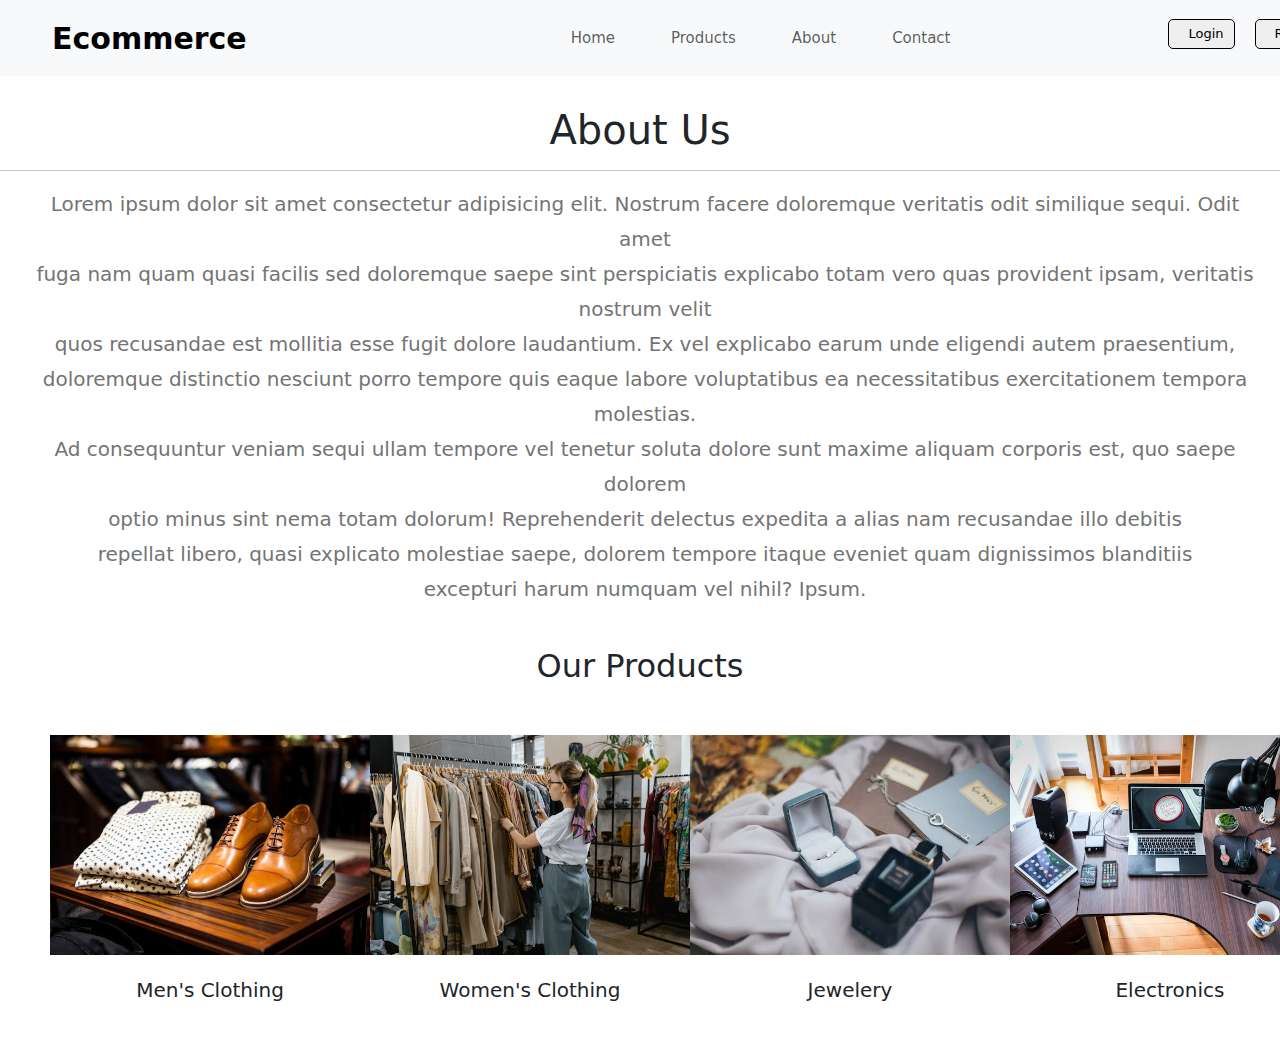
==== code/about.html @ 4bb2878c "About page" ====
<!DOCTYPE html>
<html lang="en">

<head>
    <meta charset="UTF-8">
    <meta name="viewport" content="width=device-width, initial-scale=1.0">
    <title>Home Page</title>
    <link href="https://cdn.jsdelivr.net/npm/bootstrap@5.3.3/dist/css/bootstrap.min.css" rel="stylesheet"
        integrity="sha384-QWTKZyjpPEjISv5WaRU9OFeRpok6YctnYmDr5pNlyT2bRjXh0JMhjY6hW+ALEwIH" crossorigin="anonymous">
    <link rel="stylesheet" href="https://cdnjs.cloudflare.com/ajax/libs/font-awesome/6.6.0/css/all.min.css"
        integrity="sha512-Kc323vGBEqzTmouAECnVceyQqyqdsSiqLQISBL29aUW4U/M7pSPA/gEUZQqv1cwx4OnYxTxve5UMg5GT6L4JJg=="
        crossorigin="anonymous" referrerpolicy="no-referrer" />
    <link href="../code/external.css" rel="stylesheet">

</head>

<body>
    <!--Headers Section -->
    <nav class="navbar navbar-expand-lg bg-body-tertiary">
        <div class="container-fluid">
            <a class="navbar-brand" href="#">Ecommerce</a>
            <button class="navbar-toggler" type="button" data-bs-toggle="collapse" data-bs-target="#navbarNavAltMarkup"
                aria-controls="navbarNavAltMarkup" aria-expanded="false" aria-label="Toggle navigation">
                <span class="navbar-toggler-icon"></span>
            </button>
            <div class="collapse navbar-collapse" id="navbarNavAltMarkup">
                <div class="navbar-nav">
                    <!-- <a class="nav-link active" aria-current="page" href="#">Home</a> -->
                    <a class="nav-link" href="#">Home</a>
                    <a class="nav-link" href="#">Products</a>
                    <a class="nav-link" href="#">About</a>
                    <a class="nav-link" href="#">Contact</a>
                    <button class="button"><i class="fa-solid fa-right-to-bracket"></i>Login</button>
                    <button class="button"><i class="fa-solid fa-user-plus"></i>Register</button>
                    <button class="button"><i class="fa-solid fa-cart-shopping"></i>Cart<span> (0)</span></button>
                </div>
            </div>
        </div>
    </nav>
    <h1 class="aboutUs">About Us</h1>
    <hr>
    <p class="aboutUs-Content">Lorem ipsum dolor sit amet consectetur adipisicing elit. Nostrum facere doloremque veritatis odit similique
        sequi. Odit amet<br> fuga nam quam quasi facilis sed doloremque saepe sint perspiciatis explicabo totam vero quas
        provident ipsam, veritatis nostrum velit<br> quos recusandae est mollitia esse fugit dolore laudantium. Ex vel
        explicabo earum unde eligendi autem praesentium,<br> doloremque distinctio nesciunt porro tempore quis eaque labore
        voluptatibus ea necessitatibus exercitationem tempora molestias.<br> Ad consequuntur veniam sequi ullam tempore vel
        tenetur soluta dolore sunt maxime aliquam corporis est, quo saepe dolorem<br> optio minus sint nema totam dolorum!
        Reprehenderit delectus expedita a alias nam recusandae illo debitis<br> repellat libero, quasi explicato molestiae
        saepe, dolorem tempore itaque eveniet quam dignissimos blanditiis<br> excepturi harum numquam vel nihil? Ipsum.</p>
    <h2 class="OurProducts-lable">Our Products</h2>
    <div class="product-imgs">
        <figure>
        <img class="img-styles" src="../imgs/pexels-photo-298863.jpeg" height="220px" width="320px">
        <figcaption class="caption">Men's Clothing</figcaption>
        </figure>
        <figure>
        <img class="img-styles" src="../imgs/pexels-photo-7679720.jpeg" height="220px" width="320px">
        <figcaption class="caption">Women's Clothing</figcaption>
        </figure>
        <figure>
        <img class="img-styles" src="../imgs/pexels-photo-1927259.webp" height="220px" width="320px">
        <figcaption class="caption">Jewelery</figcaption>
        </figure>
        <figure>
        <img class="img-styles" src="../imgs/pexels-photo-356056.jpeg" height="220px" width="320px">
        <figcaption class="caption">Electronics</figcaption>
        </figure>
    </div>
    <script src="https://cdn.jsdelivr.net/npm/bootstrap@5.3.3/dist/js/bootstrap.bundle.min.js"
        integrity="sha384-YvpcrYf0tY3lHB60NNkmXc5s9fDVZLESaAA55NDzOxhy9GkcIdslK1eN7N6jIeHz"
        crossorigin="anonymous"></script>
</body>

</html>
---- code/external.css ----
/* Headers Section */
.container-fluid{
    height: 60px;
}
.nav-link{
    position: relative;
    left: 300px;
    margin-right: 40px;
    font-size: 15px;
}
.button{
    position: relative;
    left: 450px;
    font-size: 13px;
    border: 1px solid black;
    border-radius: 5px;
    height: 30px;
    margin-left: 20px;
    padding-right: 10px;
}
.navbar-brand{
    font-size: 30px;
    margin-left: 40px;
    font-weight: 700;
}
.fa-solid{
    padding-right: 8px;
    padding-left: 5px;
}


/* About Us page */
.aboutUs{
    margin-top: 30px;
    margin-bottom: 10px;
    text-align: center;
}
.aboutUs-Content{
    color: rgb(116, 116, 116);
    font-size: 20px;
    text-align: center;
    margin-left: 30px;
    margin-right: 20px;
    line-height: 35px;
}
.OurProducts-lable{
    margin-top: 40px;
    text-align: center;
}
.product-imgs{
    /* border: 1px solid black; */
    margin-top: 50px;
    margin-left: 50px;
    margin-right: 40px;
    display: flex;
    justify-content: space-between;
}
.img-styles{
    /* border: 1px solid black; */
}
.caption{
    font-weight: ;
    font-size: 20px;
    text-align: center;
    padding: 20px;
}
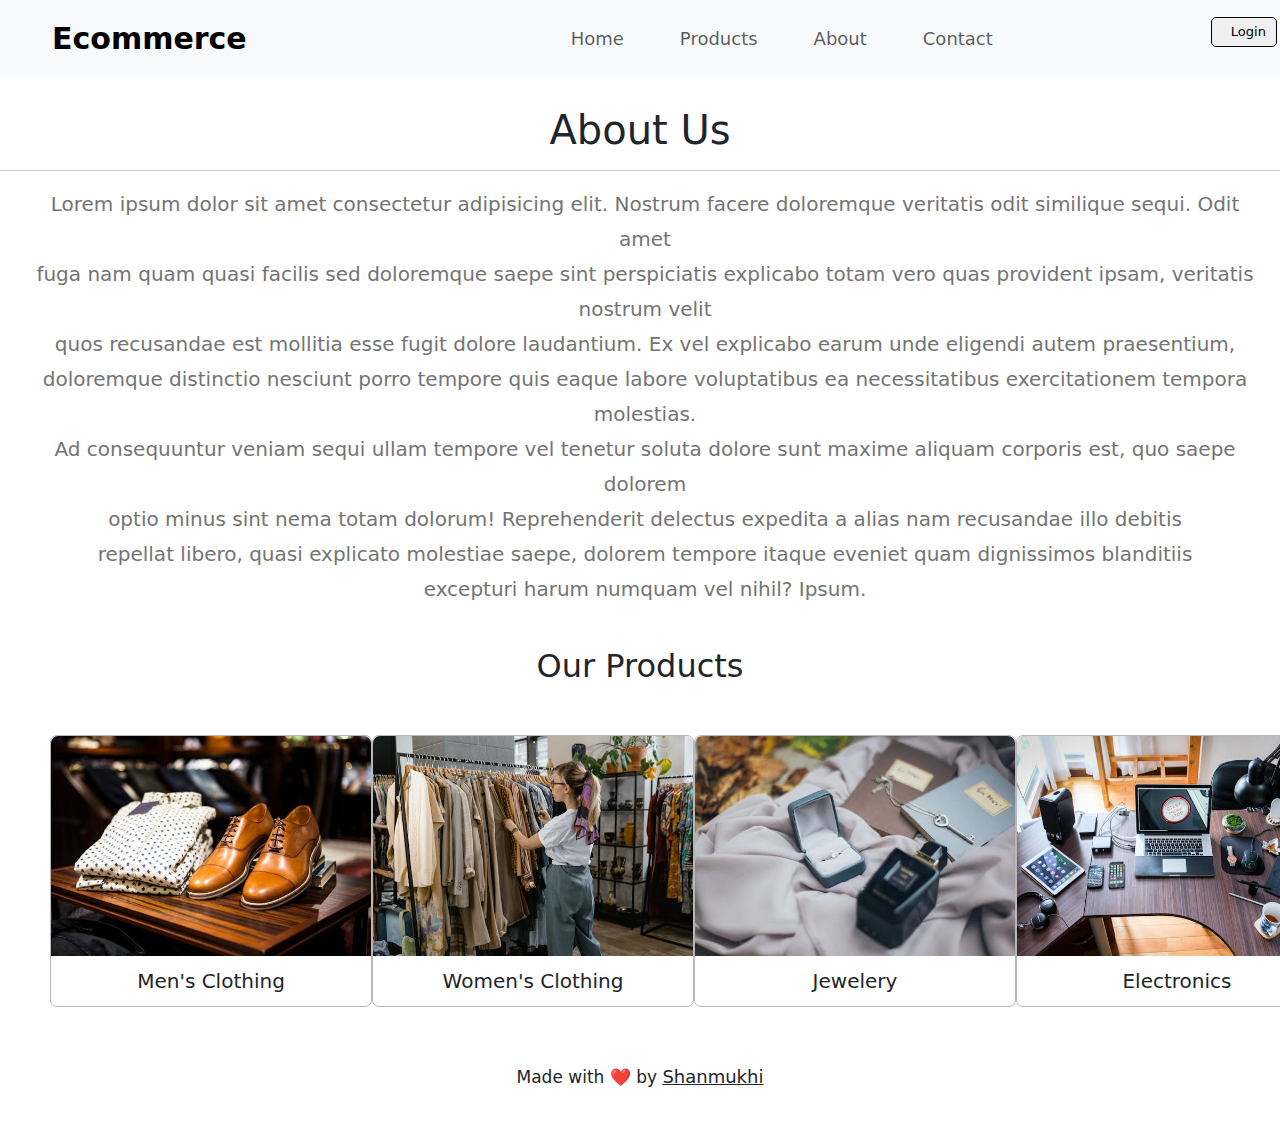
==== commit 793f32b2: "contact page" ====
--- a/code/about.html
+++ b/code/about.html
@@ -4,7 +4,7 @@
 <head>
     <meta charset="UTF-8">
     <meta name="viewport" content="width=device-width, initial-scale=1.0">
-    <title>Home Page</title>
+    <title>About Page</title>
     <link href="https://cdn.jsdelivr.net/npm/bootstrap@5.3.3/dist/css/bootstrap.min.css" rel="stylesheet"
         integrity="sha384-QWTKZyjpPEjISv5WaRU9OFeRpok6YctnYmDr5pNlyT2bRjXh0JMhjY6hW+ALEwIH" crossorigin="anonymous">
     <link rel="stylesheet" href="https://cdnjs.cloudflare.com/ajax/libs/font-awesome/6.6.0/css/all.min.css"
@@ -66,6 +66,7 @@
         <figcaption class="caption">Electronics</figcaption>
         </figure>
     </div>
+    <p class="footer">Made with ❤️ by <u>Shanmukhi</u></p>
     <script src="https://cdn.jsdelivr.net/npm/bootstrap@5.3.3/dist/js/bootstrap.bundle.min.js"
         integrity="sha384-YvpcrYf0tY3lHB60NNkmXc5s9fDVZLESaAA55NDzOxhy9GkcIdslK1eN7N6jIeHz"
         crossorigin="anonymous"></script>
--- a/code/external.css
+++ b/code/external.css
@@ -6,7 +6,7 @@
     position: relative;
     left: 300px;
     margin-right: 40px;
-    font-size: 15px;
+    font-size: 18px;
 }
 .button{
     position: relative;
@@ -55,12 +55,28 @@
     display: flex;
     justify-content: space-between;
 }
-.img-styles{
-    /* border: 1px solid black; */
-}
 .caption{
-    font-weight: ;
+    font-weight: 500;
     font-size: 20px;
     text-align: center;
-    padding: 20px;
+    padding: 10px;
+}
+.product-imgs>figure{
+    border: 1px solid rgb(184, 182, 182);
+    border-radius: 7px;
+}
+.img-styles{
+    border-top-left-radius: 7px;
+    border-top-right-radius: 7px;
+
+}
+/* Footer */
+.footer{
+    font-size: 17px;
+    margin-top: 40px;
+    margin-bottom: 35px;
+    text-align: center;
+}
+.footer u{
+    font-size: 18px;
 }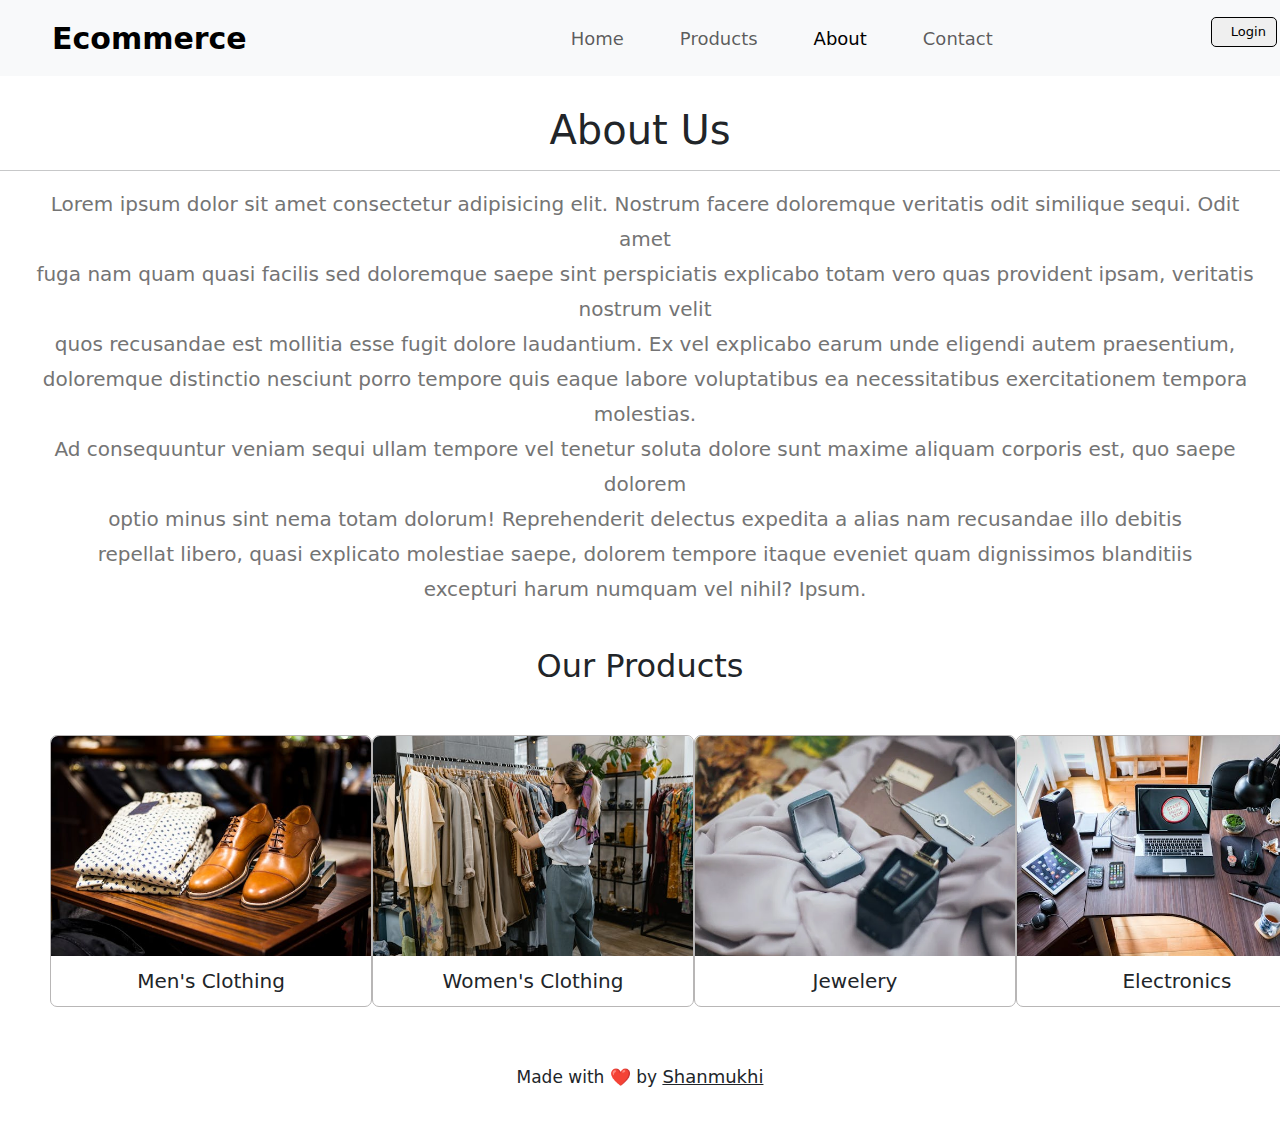
==== commit a8757c6b: "Project completed" ====
--- a/code/about.html
+++ b/code/about.html
@@ -16,6 +16,7 @@
 
 <body>
     <!--Headers Section -->
+    <section id="navbar">
     <nav class="navbar navbar-expand-lg bg-body-tertiary">
         <div class="container-fluid">
             <a class="navbar-brand" href="#">Ecommerce</a>
@@ -25,18 +26,18 @@
             </button>
             <div class="collapse navbar-collapse" id="navbarNavAltMarkup">
                 <div class="navbar-nav">
-                    <!-- <a class="nav-link active" aria-current="page" href="#">Home</a> -->
-                    <a class="nav-link" href="#">Home</a>
-                    <a class="nav-link" href="#">Products</a>
-                    <a class="nav-link" href="#">About</a>
-                    <a class="nav-link" href="#">Contact</a>
-                    <button class="button"><i class="fa-solid fa-right-to-bracket"></i>Login</button>
-                    <button class="button"><i class="fa-solid fa-user-plus"></i>Register</button>
-                    <button class="button"><i class="fa-solid fa-cart-shopping"></i>Cart<span> (0)</span></button>
+                    <a class="nav-link" href="./index.html">Home</a>
+                    <a class="nav-link" href="./product.html">Products</a>
+                    <a style="color: black;" class="nav-link" href="./about.html">About</a>
+                    <a class="nav-link" href="./contact.html">Contact</a>
+                    <a href="./login.html"><button class="button"><i class="fa-solid fa-right-to-bracket"></i>Login</button></a>
+                    <a href="./register.html"><button class="button"><i class="fa-solid fa-user-plus"></i>Register</button></a>
+                    <a href="./cart.html"><button class="button"><i class="fa-solid fa-cart-shopping"></i>Cart<span> (0)</span></button></a>
                 </div>
             </div>
         </div>
     </nav>
+    </section>
     <h1 class="aboutUs">About Us</h1>
     <hr>
     <p class="aboutUs-Content">Lorem ipsum dolor sit amet consectetur adipisicing elit. Nostrum facere doloremque veritatis odit similique
--- a/code/external.css
+++ b/code/external.css
@@ -17,6 +17,10 @@
     height: 30px;
     margin-left: 20px;
     padding-right: 10px;
+}
+.button:hover{
+    background-color: black;
+    color: white;
 }
 .navbar-brand{
     font-size: 30px;
@@ -27,8 +31,65 @@
     padding-right: 8px;
     padding-left: 5px;
 }
-
-
+.line{
+    margin-bottom: 35px;
+}
+/* home page */
+.banner{
+    background-image: url("../imgs/main.png.jpg");
+    height: 450px;
+    background-position: 100%; 
+    margin-left: 15px;
+    margin-right: 15px;
+}
+.home-img{
+    position: relative;
+    top: 150px;
+    font-size: 45px;
+    font-weight: lighter;
+    color: white;
+    margin-left: 40px;
+    
+}
+.banner-content{
+    width: 95%;
+    color: white;
+    position: relative;
+    left: 40px;
+    top: 140px;
+    font-size: 30px;
+}
+.latestProducts{
+    font-size: 45px;
+    margin-top: 30px;
+    font-weight: lighter;
+    text-align: center;
+}
+.categoryBtn{
+    display: flex;
+    justify-content: center;
+    margin-top: 60px;
+    
+}
+#productsContainer{
+    display: flex;
+    flex-wrap: wrap;
+    gap: 25px;
+    padding-bottom: 50px;
+    padding-left: 20px;
+}
+#productsContainer .productCard{
+    width: 350px;
+    border: 1px solid rgb(177, 175, 175);   
+    border-radius: 5px;
+    text-align: center;
+    padding: 7px;
+ }
+ .productCard img{
+    width: 100%;
+    height: 190px;
+    object-fit: contain;      
+}
 /* About Us page */
 .aboutUs{
     margin-top: 30px;
@@ -48,7 +109,6 @@
     text-align: center;
 }
 .product-imgs{
-    /* border: 1px solid black; */
     margin-top: 50px;
     margin-left: 50px;
     margin-right: 40px;
@@ -70,6 +130,40 @@
     border-top-right-radius: 7px;
 
 }
+/* contact us page */
+.contactUs-container{
+    margin-left: 620px;
+}
+.contactUs-container p{
+    margin-bottom: 10px;
+    margin-top: 15px;
+}
+.form-control{
+    border: 1px solid rgb(184, 182, 182);
+    border-radius: 5px;
+    padding-left: 10px;
+    width: 350px;
+    height: 40px;
+}
+#contact-message{
+    text-align: start;
+    height: 200px;
+}
+ #contact-message::placeholder{
+    position: relative;
+    transform: translateY(-85px);
+    line-height: 1px; 
+ }
+ .sendBtn{
+    margin-left: 765px;
+    margin-top: 25px;
+    border: none;
+    color: white;
+    background-color: grey;
+    border-radius: 5px;
+    height: 35px;
+    width: 80px;
+ }
 /* Footer */
 .footer{
     font-size: 17px;
@@ -79,4 +173,142 @@
 }
 .footer u{
     font-size: 18px;
+}
+.contact-footer{
+    font-size: 17px;
+    margin-top: 40px;
+    margin-bottom: 35px;
+    margin-left: 680px;
+}
+.contact-footer u{
+    font-size: 18px;
+}
+.home-footer{
+    text-align: center;
+}
+
+/* cart page */
+.cart-empty {
+    height: 300px;
+    text-align: center;
+    background-color: #f8f9fa;
+    color: black;
+    padding: 20px;
+    margin: 20px auto;
+    border-radius: 5px;
+    font-size: 50px;
+    font-weight: lighter;
+}
+.cart-empty p{
+    margin-top: 60px;
+}
+.order-summary {
+    width: 400px;
+    border: 1px solid lightgray;
+    border-radius: 5px;
+    padding: 20px;
+    background-color: #f9f9f9;
+}
+.btn-custom {
+    margin-top: 10px;
+    display: block;
+    width: 100%;
+    height: 40px;
+    font-size: 16px;
+    border: none;
+    border-radius: 5px;
+}
+.product-list {
+    list-style-type: none;
+    padding: 0;
+}
+
+.product-list li {
+    display: flex;
+    justify-content: space-between;
+    align-items: center;
+    border-bottom: 1px solid lightgray;
+    padding: 10px 0;
+}
+
+.product-details {
+    display: flex;
+    align-items: center;
+    justify-content: space-between;
+    width: 60%;
+}
+
+.product-details img {
+    width: 175px;
+    height: 100px;
+    margin-left: 20px;
+    border: none;
+}
+.product-details p {
+    margin-right: 120px;
+    margin-left: 60px;
+
+}
+
+.quantity-controls {
+    display: flex;
+    align-items: center;
+    justify-content: center;
+    width: 20%;
+}
+
+.quantity-controls button {
+    background-color: #ddd;
+    border: 1px solid #ccc;
+    border-radius: 3px;
+    width: 30px;
+    height: 30px;
+    font-size: 16px;
+    text-align: center;
+    cursor: pointer;
+}
+.quantity-controls span {
+    margin: 0 10px;
+}
+
+.btn-dark-custom {
+    background-color: black;
+    color: white;
+}
+
+.btn-light-custom {
+    border: 2px solid black;
+}
+.remove-btn {
+    background-color: #dc3545;
+    color: white;
+    border: none;
+    border-radius: 3px;
+    padding: 5px 10px;
+    cursor: pointer;
+}
+.remove-btn:hover {
+    background-color: #c82333;
+}
+#products-price{
+color: rgb(10, 3, 3);
+font-family: bold;
+font-size: 20px;
+margin-left: 170px;
+}
+#shipping-cost{
+color: rgb(10, 3, 3);
+font-family: bold;
+font-size: 20px;
+margin-left: 190px;
+}
+#total-amount{
+color: rgb(10, 3, 3);
+font-family: bold;
+font-size: 20px;
+margin-left: 220px;
+}
+.btn-light-custom:hover {
+    background-color: rgb(89, 228, 24);
+    color: white;
 }